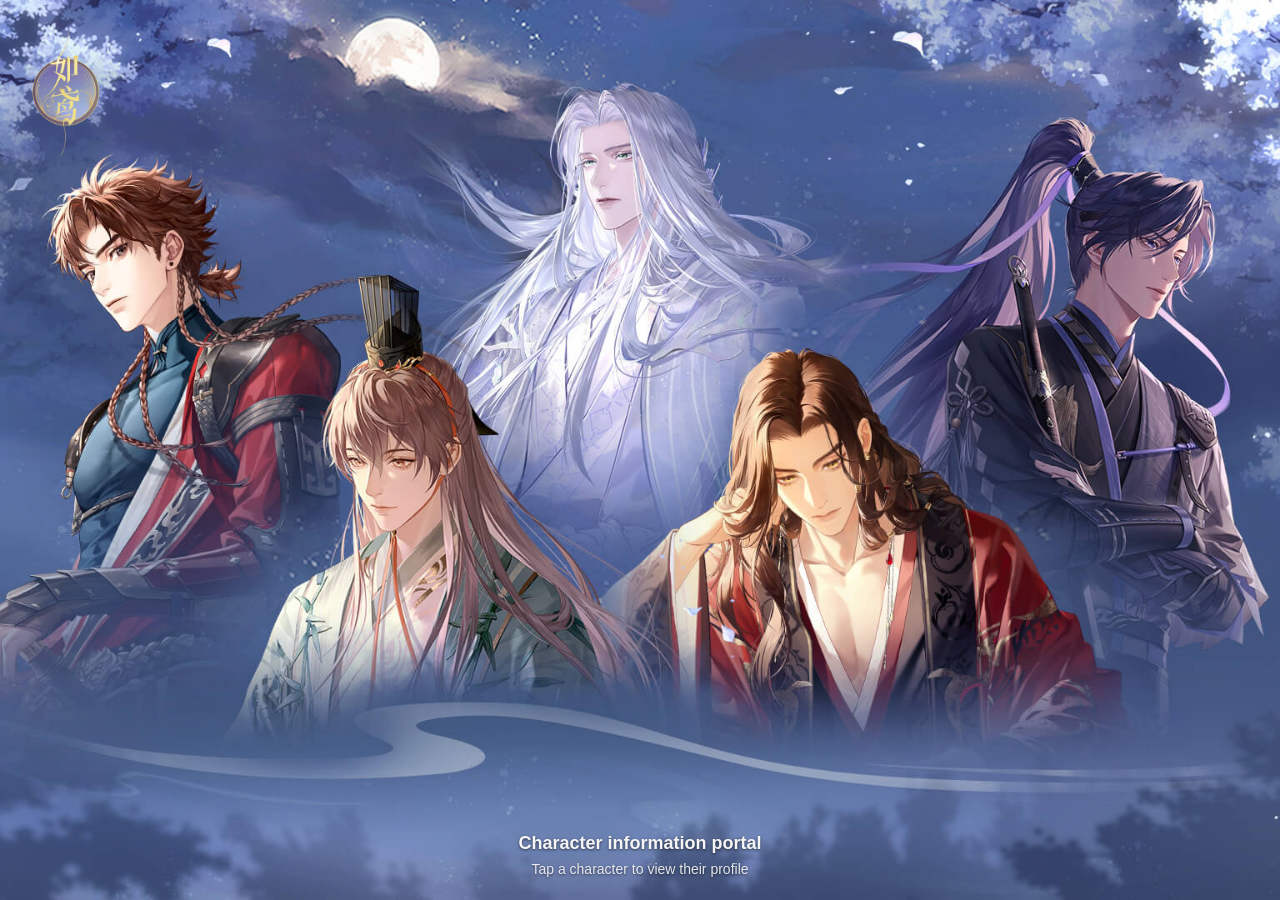
==== index.html @ f716910d "Add files via upload" ====
﻿<!-- index page for character selection -->
<!DOCTYPE html>
<html lang="en">
<head>
  <meta charset="UTF-8">
  <title>Character Selection</title>
  <link rel="stylesheet" href="css/style.css">
</head>
<body>
  <main>
    <h1 class="sr-only">Character Selection</h1>
    <div class="char-container">
      <div class="logo">
        <img src="images/LOGO.png" alt="Site logo">
      </div>

      <img src="images/characters.png" alt="Character selection artwork showing all roles">
      <div class="hotspot-strip">
        <a class="hotspot hotspot-1" href="role1.html" title="Role 1"></a>
        <a class="hotspot hotspot-2" href="role2.html" title="Role 2"></a>
        <a class="hotspot hotspot-3" href="role3.html" title="Role 3"></a>
        <a class="hotspot hotspot-4" href="role4.html" title="Role 4"></a>
        <a class="hotspot hotspot-5" href="role5.html" title="Role 5"></a>
      </div>

      <div class="info-bar">
        <p class="info-main">Character information portal</p>
        <p class="info-sub">Tap a character to view their profile</p>
      </div>
    </div>
  </main>

  <div class="loading-overlay" aria-hidden="true">
    <div class="spinner" role="presentation"></div>
    <span class="loading-text">Loading...</span>
  </div>

  <script src="js/main.js"></script>
</body>
</html>
---- css/style.css ----
﻿html {
  scroll-behavior: smooth;
}

body {
  margin: 0;
  background: #111;
  font-family: Arial, sans-serif;
  color: #fff;
  min-height: 100vh;
  overflow: hidden;
}

.sr-only {
  position: absolute;
  width: 1px;
  height: 1px;
  padding: 0;
  margin: -1px;
  overflow: hidden;
  clip: rect(0, 0, 0, 0);
  border: 0;
}

.char-container {
  position: relative;
  width: 100vw;
  height: 100vh;
  max-width: none;
}

.char-container img {
  width: 100%;
  height: 100%;
  object-fit: cover;
  display: block;
}

.logo {
  position: absolute;
  top: 16px;
  left: 16px;
  z-index: 2;
}

.logo img {
  display: block;
  width: 100px;
  max-width: 22vw;
  height: auto;
}

.hotspot-strip {
  position: absolute;
  inset: 0;
  display: flex;
  align-items: stretch;
  justify-content: space-between;
  padding: 0 10%;
}

.hotspot {
  flex: 1 1 0;
  height: 100%;
  display: block;
  cursor: pointer;
}

.info-bar {
  position: absolute;
  left: 0;
  right: 0;
  bottom: 20px;
  text-align: center;
  color: #f5f5f5;
  font-weight: 600;
  text-shadow: 0 1px 3px rgba(0, 0, 0, 0.6);
  line-height: 1.4;
}

.info-main {
  margin: 0;
  font-size: 18px;
}

.info-sub {
  margin: 4px 0 0;
  font-size: 14px;
  font-weight: 400;
  opacity: 0.9;
}

.loading-overlay {
  position: fixed;
  inset: 0;
  display: flex;
  align-items: center;
  justify-content: center;
  gap: 12px;
  background: rgba(0, 0, 0, 0.6);
  backdrop-filter: blur(4px);
  opacity: 0;
  pointer-events: none;
  transition: opacity 0.18s ease;
  z-index: 20;
}

.loading-overlay .spinner {
  width: 28px;
  height: 28px;
  border-radius: 50%;
  border: 3px solid rgba(255, 255, 255, 0.2);
  border-top-color: #fbe6c5;
  animation: spin 0.8s linear infinite;
}

.loading-overlay .loading-text {
  color: #fbe6c5;
  font-weight: 700;
  letter-spacing: 0.02em;
}

body.is-loading .loading-overlay {
  opacity: 1;
  pointer-events: all;
}

@keyframes spin {
  to {
    transform: rotate(360deg);
  }
}
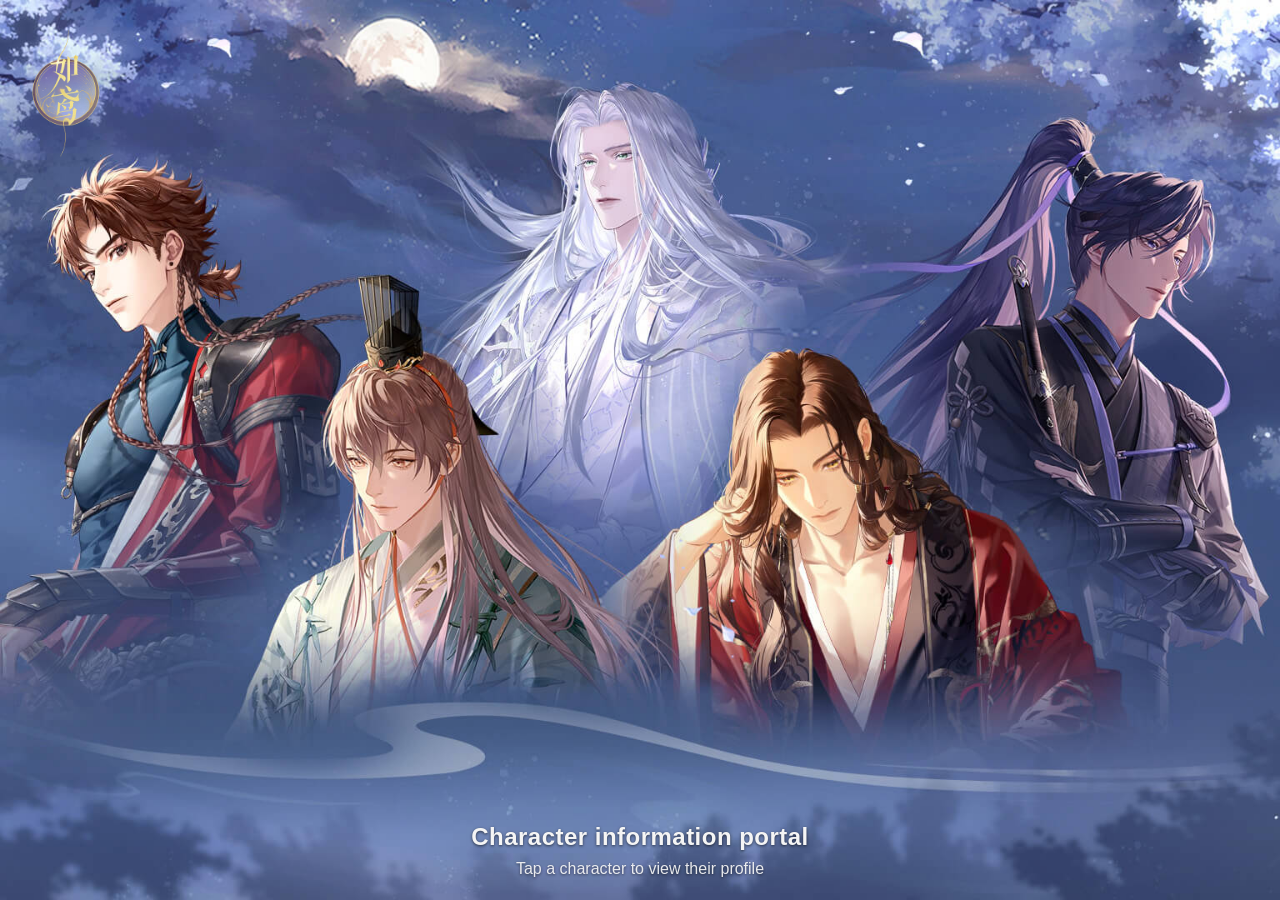
==== commit fede86ab: "Add files via upload" ====
--- a/index.html
+++ b/index.html
@@ -16,11 +16,11 @@
 
       <img src="images/characters.png" alt="Character selection artwork showing all roles">
       <div class="hotspot-strip">
-        <a class="hotspot hotspot-1" href="role1.html" title="Role 1"></a>
-        <a class="hotspot hotspot-2" href="role2.html" title="Role 2"></a>
-        <a class="hotspot hotspot-3" href="role3.html" title="Role 3"></a>
-        <a class="hotspot hotspot-4" href="role4.html" title="Role 4"></a>
-        <a class="hotspot hotspot-5" href="role5.html" title="Role 5"></a>
+        <a class="hotspot hotspot-1" href="role1.html" title="Sun Ce"></a>
+        <a class="hotspot hotspot-2" href="role2.html" title="Yuan Ji"></a>
+        <a class="hotspot hotspot-3" href="role3.html" title="Zuo Ci"></a>
+        <a class="hotspot hotspot-4" href="role4.html" title="Liu Bian"></a>
+        <a class="hotspot hotspot-5" href="role5.html" title="Fu Rong"></a>
       </div>
 
       <div class="info-bar">
--- a/css/style.css
+++ b/css/style.css
@@ -80,14 +80,17 @@
 
 .info-main {
   margin: 0;
-  font-size: 18px;
+  font-size: 24px;
+  letter-spacing: 0.02em;
 }
 
 .info-sub {
   margin: 4px 0 0;
-  font-size: 14px;
-  font-weight: 400;
-  opacity: 0.9;
+  font-size: 16px;
+  font-weight: 500;
+  opacity: 0.92;
+  animation: portal-pulse 1.8s ease-in-out infinite;
+  transform-origin: center;
 }
 
 .loading-overlay {
@@ -129,4 +132,23 @@
   to {
     transform: rotate(360deg);
   }
-}
+}
+
+@keyframes portal-pulse {
+  0% {
+    opacity: 0;
+    transform: translateY(2px) scale(0.98);
+  }
+  30% {
+    opacity: 1;
+    transform: translateY(0) scale(1);
+  }
+  65% {
+    opacity: 0.45;
+    transform: translateY(-1px) scale(1.02);
+  }
+  100% {
+    opacity: 0.9;
+    transform: translateY(0) scale(1);
+  }
+}
